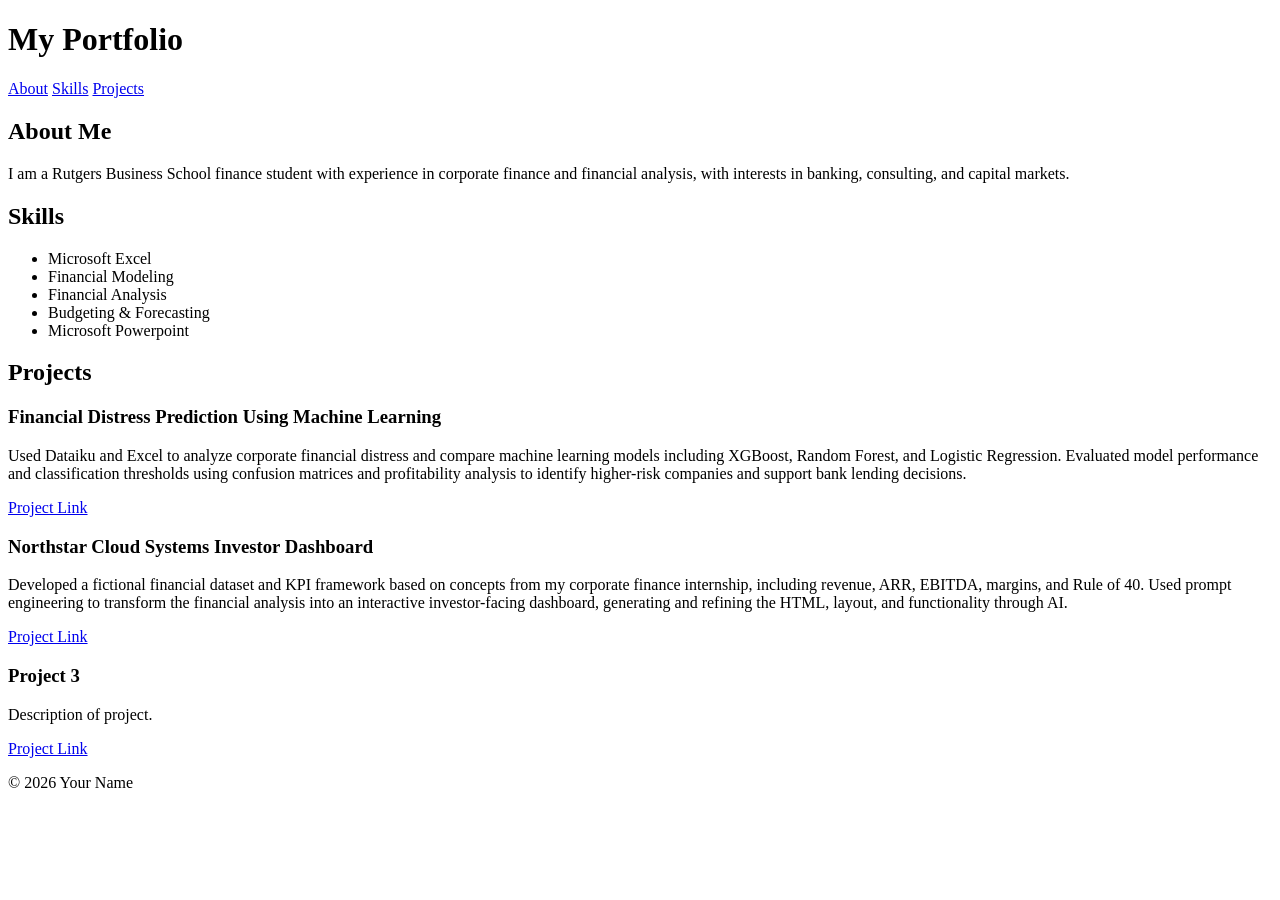
==== index.html @ caa66e5c "Update index.html" ====
<!DOCTYPE html>
<html lang="en">

<head>
    <meta charset="UTF-8">
    <meta name="viewport" content="width=device-width, initial-scale=1.0">
    <title>My Portfolio</title>
</head>

<body>

    <!-- Header -->
    <header>
        <h1>My Portfolio</h1>

        <nav>
            <a href="#about">About</a>
            <a href="#skills">Skills</a>
            <a href="#projects">Projects</a>
        </nav>
    </header>


    <!-- Personal Statement -->
    <section id="about">
        <h2>About Me</h2>

        <p>
            I am a Rutgers Business School finance student with experience in corporate finance and financial analysis, with interests in banking, consulting, and capital markets.
        </p>
    </section>


    <!-- Skills -->
    <section id="skills">
        <h2>Skills</h2>

        <ul>
            <li>Microsoft Excel</li>
            <li>Financial Modeling</li>
            <li>Financial Analysis</li>
            <li>Budgeting & Forecasting</li>
            <li>Microsoft Powerpoint</li>
        </ul>
    </section>


    <!-- Projects -->
    <section id="projects">
        <h2>Projects</h2>

        <div>
            <h3>Financial Distress Prediction Using Machine Learning</h3>
            <p>
                Used Dataiku and Excel to analyze corporate financial distress and compare machine learning models including XGBoost, Random Forest, and Logistic Regression. Evaluated model performance and classification thresholds using confusion matrices and profitability analysis to identify higher-risk companies and support bank lending decisions.
            </p>    
            <a href="Financial-Distress-2026Spring.xlsx">Project Link</a>
        </div>

        <div>
            <h3>Northstar Cloud Systems Investor Dashboard</h3>
            <p>
                Developed a fictional financial dataset and KPI framework based on concepts from my corporate finance internship, including revenue, ARR, EBITDA, margins, and Rule of 40. Used prompt engineering to transform the financial analysis into an interactive investor-facing dashboard, generating and refining the HTML, layout, and functionality through AI.
            </p>
            <a href="Northstar_Investor_Financial_Dashboard.html">Project Link</a>
        </div>

        <div>
            <h3>Project 3</h3>
            <p>Description of project.</p>
            <a href="#">Project Link</a>
        </div>

    </section>


    <!-- Footer -->
    <footer>
        <p>© 2026 Your Name</p>
    </footer>

</body>

</html>
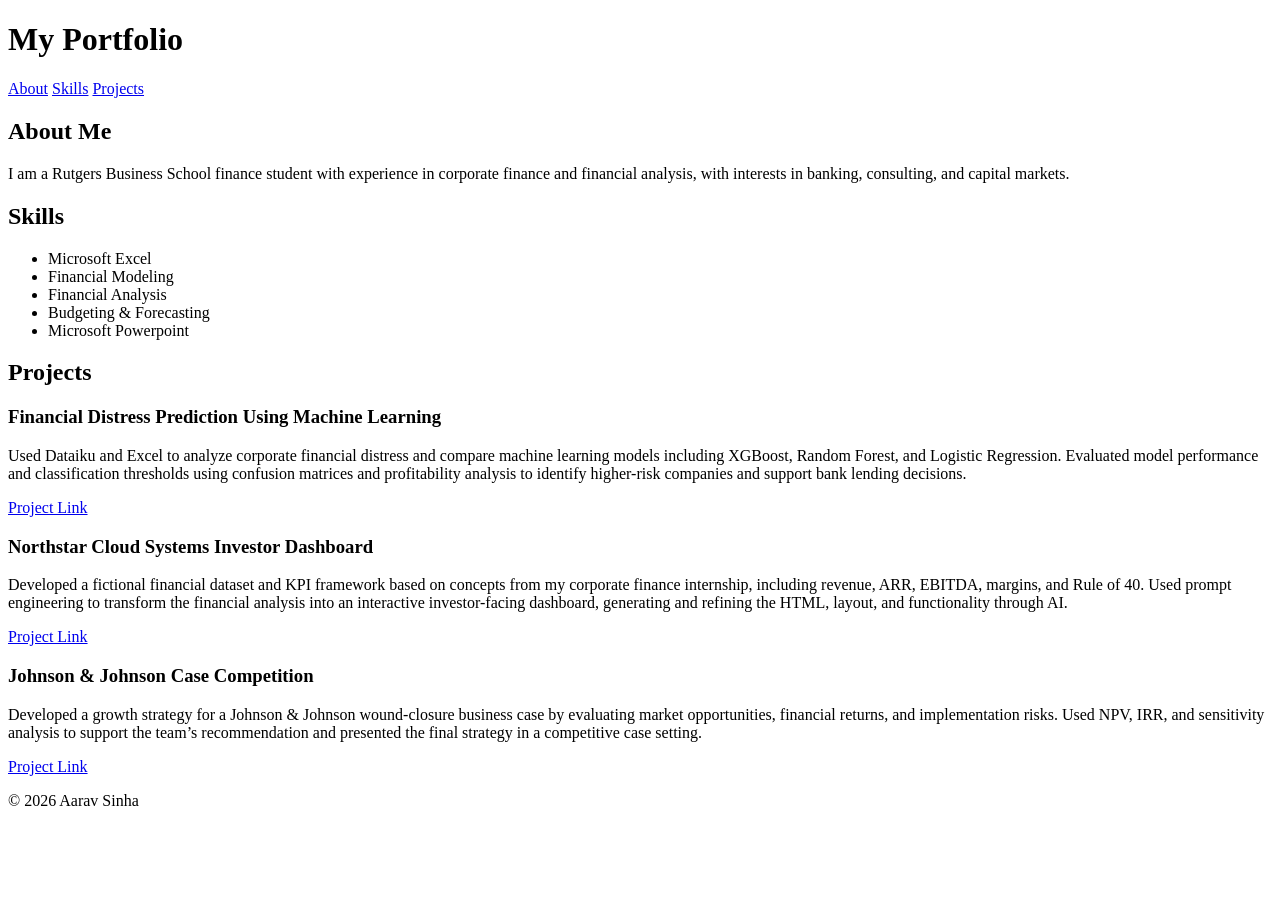
==== commit e654c40c: "Update index.html" ====
--- a/index.html
+++ b/index.html
@@ -66,9 +66,11 @@
         </div>
 
         <div>
-            <h3>Project 3</h3>
-            <p>Description of project.</p>
-            <a href="#">Project Link</a>
+            <h3>Johnson & Johnson Case Competition</h3>
+            <p>
+                Developed a growth strategy for a Johnson & Johnson wound-closure business case by evaluating market opportunities, financial returns, and implementation risks. Used NPV, IRR, and sensitivity analysis to support the team’s recommendation and presented the final strategy in a competitive case setting.
+            </p>
+            <a href="J&J-Case.pdf">Project Link</a>
         </div>
 
     </section>
@@ -76,7 +78,7 @@
 
     <!-- Footer -->
     <footer>
-        <p>© 2026 Your Name</p>
+        <p>© 2026 Aarav Sinha</p>
     </footer>
 
 </body>
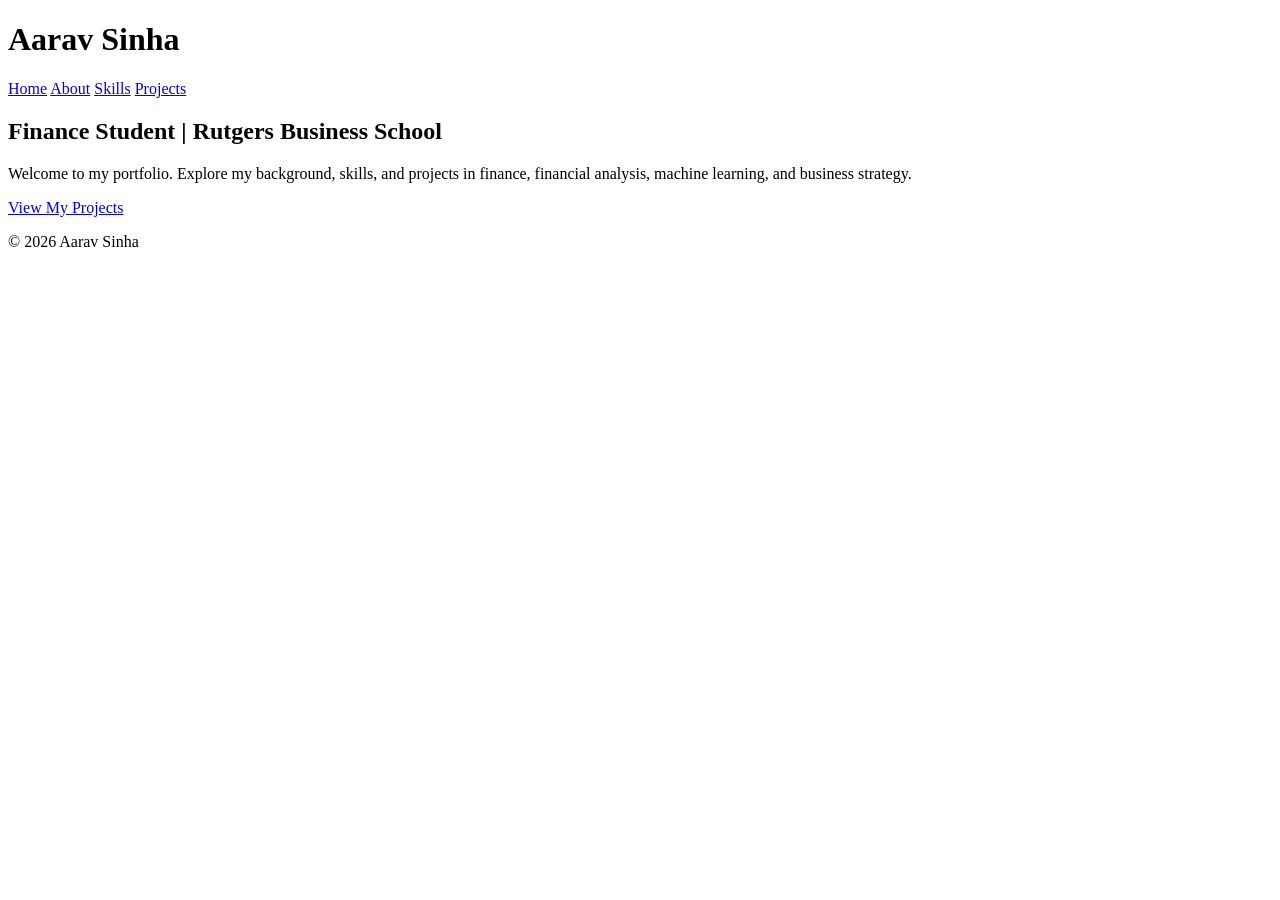
==== commit c88c03e3: "Update index.html" ====
--- a/index.html
+++ b/index.html
@@ -4,79 +4,34 @@
 <head>
     <meta charset="UTF-8">
     <meta name="viewport" content="width=device-width, initial-scale=1.0">
-    <title>My Portfolio</title>
+    <title>Aarav Sinha | Portfolio</title>
+    <link rel="stylesheet" href="style.css">
 </head>
 
 <body>
 
-    <!-- Header -->
     <header>
-        <h1>My Portfolio</h1>
+        <h1>Aarav Sinha</h1>
 
         <nav>
-            <a href="#about">About</a>
-            <a href="#skills">Skills</a>
-            <a href="#projects">Projects</a>
+            <a href="index.html">Home</a>
+            <a href="about.html">About</a>
+            <a href="skills.html">Skills</a>
+            <a href="projects.html">Projects</a>
         </nav>
     </header>
 
-
-    <!-- Personal Statement -->
-    <section id="about">
-        <h2>About Me</h2>
+    <main class="home">
+        <h2>Finance Student | Rutgers Business School</h2>
 
         <p>
-            I am a Rutgers Business School finance student with experience in corporate finance and financial analysis, with interests in banking, consulting, and capital markets.
+            Welcome to my portfolio. Explore my background, skills, and projects in
+            finance, financial analysis, machine learning, and business strategy.
         </p>
-    </section>
 
+        <a class="button" href="projects.html">View My Projects</a>
+    </main>
 
-    <!-- Skills -->
-    <section id="skills">
-        <h2>Skills</h2>
-
-        <ul>
-            <li>Microsoft Excel</li>
-            <li>Financial Modeling</li>
-            <li>Financial Analysis</li>
-            <li>Budgeting & Forecasting</li>
-            <li>Microsoft Powerpoint</li>
-        </ul>
-    </section>
-
-
-    <!-- Projects -->
-    <section id="projects">
-        <h2>Projects</h2>
-
-        <div>
-            <h3>Financial Distress Prediction Using Machine Learning</h3>
-            <p>
-                Used Dataiku and Excel to analyze corporate financial distress and compare machine learning models including XGBoost, Random Forest, and Logistic Regression. Evaluated model performance and classification thresholds using confusion matrices and profitability analysis to identify higher-risk companies and support bank lending decisions.
-            </p>    
-            <a href="Financial-Distress-2026Spring.xlsx">Project Link</a>
-        </div>
-
-        <div>
-            <h3>Northstar Cloud Systems Investor Dashboard</h3>
-            <p>
-                Developed a fictional financial dataset and KPI framework based on concepts from my corporate finance internship, including revenue, ARR, EBITDA, margins, and Rule of 40. Used prompt engineering to transform the financial analysis into an interactive investor-facing dashboard, generating and refining the HTML, layout, and functionality through AI.
-            </p>
-            <a href="Northstar_Investor_Financial_Dashboard.html">Project Link</a>
-        </div>
-
-        <div>
-            <h3>Johnson & Johnson Case Competition</h3>
-            <p>
-                Developed a growth strategy for a Johnson & Johnson wound-closure business case by evaluating market opportunities, financial returns, and implementation risks. Used NPV, IRR, and sensitivity analysis to support the team’s recommendation and presented the final strategy in a competitive case setting.
-            </p>
-            <a href="J&J-Case.pdf">Project Link</a>
-        </div>
-
-    </section>
-
-
-    <!-- Footer -->
     <footer>
         <p>© 2026 Aarav Sinha</p>
     </footer>
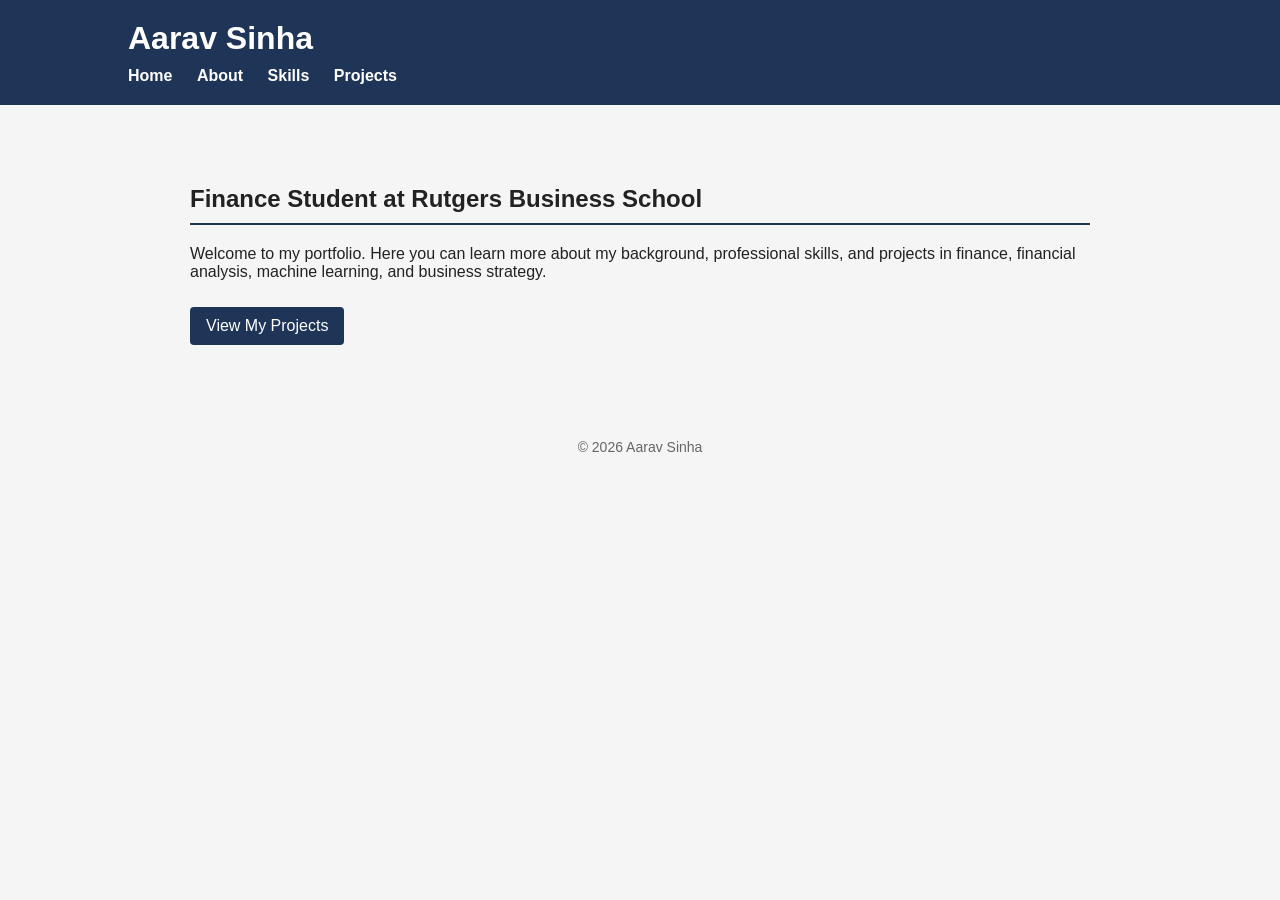
==== commit 09f33e44: "Update index.html" ====
--- a/index.html
+++ b/index.html
@@ -11,25 +11,30 @@
 <body>
 
     <header>
-        <h1>Aarav Sinha</h1>
+        <div class="header-container">
+            <h1>Aarav Sinha</h1>
 
-        <nav>
-            <a href="index.html">Home</a>
-            <a href="about.html">About</a>
-            <a href="skills.html">Skills</a>
-            <a href="projects.html">Projects</a>
-        </nav>
+            <nav>
+                <a href="index.html">Home</a>
+                <a href="about.html">About</a>
+                <a href="skills.html">Skills</a>
+                <a href="projects.html">Projects</a>
+            </nav>
+        </div>
     </header>
 
-    <main class="home">
-        <h2>Finance Student | Rutgers Business School</h2>
+    <main class="home-page">
+        <section class="home-intro">
+            <h2>Finance Student at Rutgers Business School</h2>
 
-        <p>
-            Welcome to my portfolio. Explore my background, skills, and projects in
-            finance, financial analysis, machine learning, and business strategy.
-        </p>
+            <p>
+                Welcome to my portfolio. Here you can learn more about my background,
+                professional skills, and projects in finance, financial analysis,
+                machine learning, and business strategy.
+            </p>
 
-        <a class="button" href="projects.html">View My Projects</a>
+            <a class="button" href="projects.html">View My Projects</a>
+        </section>
     </main>
 
     <footer>
--- a/style.css
+++ b/style.css
@@ -0,0 +1,130 @@
+body {
+    margin: 0;
+    font-family: Arial, Helvetica, sans-serif;
+    background-color: #f5f5f5;
+    color: #222;
+}
+
+
+/* Header */
+
+header {
+    background-color: #1f3557;
+    color: white;
+    padding: 20px 10%;
+}
+
+header h1 {
+    margin: 0 0 10px 0;
+}
+
+
+/* Navigation */
+
+nav a {
+    color: white;
+    text-decoration: none;
+    margin-right: 20px;
+    font-weight: bold;
+}
+
+nav a:hover {
+    text-decoration: underline;
+}
+
+
+/* Main Content */
+
+main {
+    max-width: 900px;
+    margin: 40px auto;
+    padding: 20px;
+}
+
+section h2 {
+    border-bottom: 2px solid #1f3557;
+    padding-bottom: 10px;
+}
+
+
+/* Homepage */
+
+.home {
+    text-align: center;
+    padding-top: 80px;
+    min-height: 400px;
+}
+
+.home h2 {
+    font-size: 30px;
+}
+
+.home p {
+    max-width: 650px;
+    margin: 20px auto 30px auto;
+    line-height: 1.6;
+}
+
+
+/* Skills */
+
+.skills-list {
+    display: flex;
+    flex-wrap: wrap;
+    gap: 15px;
+    margin-top: 25px;
+}
+
+.skill {
+    background-color: white;
+    padding: 15px 20px;
+    border: 1px solid #ddd;
+    border-radius: 5px;
+}
+
+
+/* Projects */
+
+.project-card {
+    background-color: white;
+    padding: 25px;
+    margin: 25px 0;
+    border: 1px solid #ddd;
+    border-radius: 6px;
+}
+
+.project-card h3 {
+    margin-top: 0;
+    color: #1f3557;
+}
+
+.project-card p {
+    line-height: 1.6;
+}
+
+
+/* Buttons */
+
+.button {
+    display: inline-block;
+    background-color: #1f3557;
+    color: white;
+    text-decoration: none;
+    padding: 10px 16px;
+    border-radius: 4px;
+    margin-top: 10px;
+}
+
+.button:hover {
+    background-color: #2d4d7c;
+}
+
+
+/* Footer */
+
+footer {
+    text-align: center;
+    padding: 20px;
+    color: #666;
+    font-size: 14px;
+}
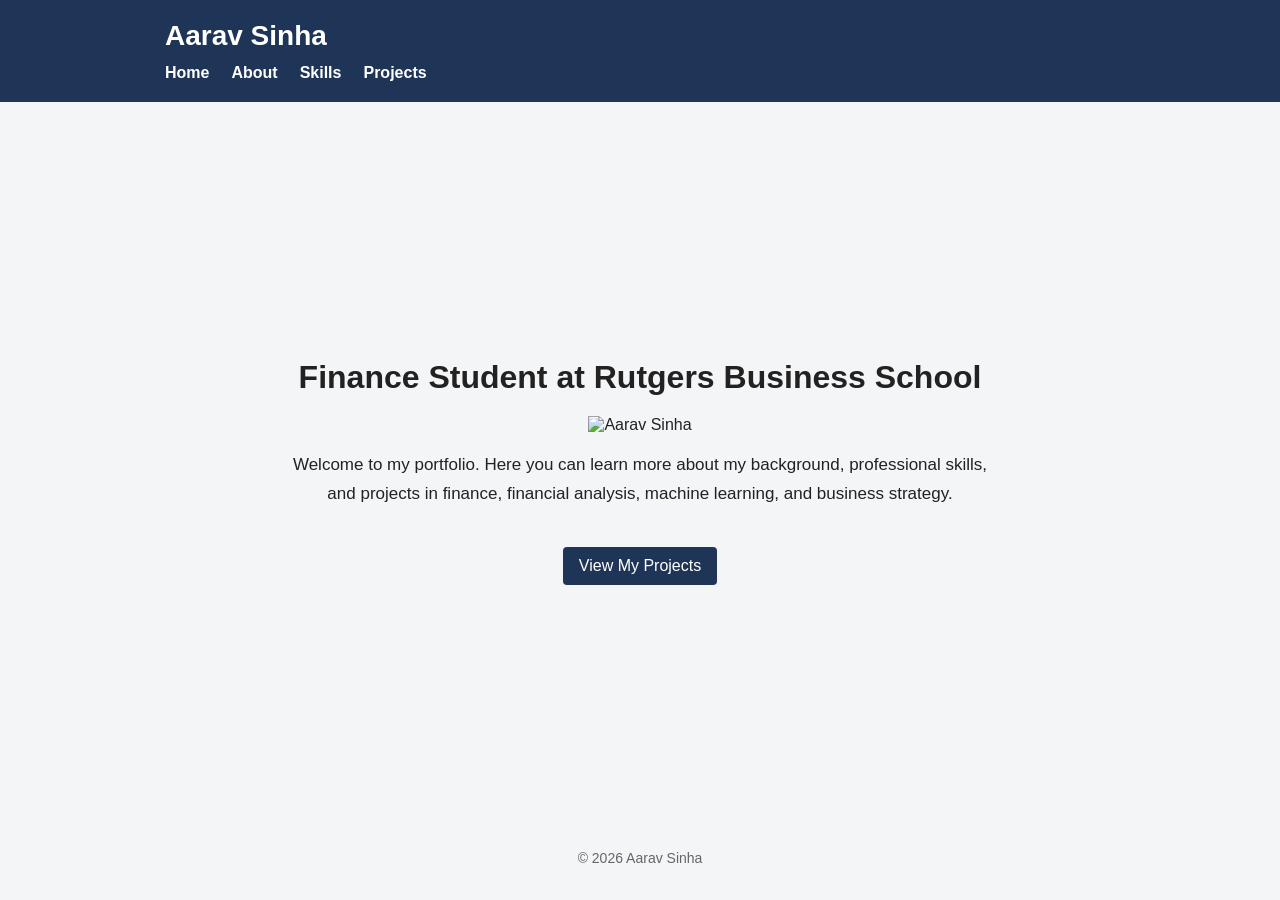
==== commit 81810e6f: "Update index.html" ====
--- a/index.html
+++ b/index.html
@@ -27,6 +27,12 @@
         <section class="home-intro">
             <h2>Finance Student at Rutgers Business School</h2>
 
+            <img
+                    src="profile.png"
+                    alt="Aarav Sinha"
+                    class="profile-picture"
+                >
+            
             <p>
                 Welcome to my portfolio. Here you can learn more about my background,
                 professional skills, and projects in finance, financial analysis,
--- a/style.css
+++ b/style.css
@@ -1,8 +1,17 @@
+/* General page styling */
+
+* {
+    box-sizing: border-box;
+}
+
 body {
     margin: 0;
     font-family: Arial, Helvetica, sans-serif;
-    background-color: #f5f5f5;
-    color: #222;
+    background-color: #f4f5f7;
+    color: #222222;
+    min-height: 100vh;
+    display: flex;
+    flex-direction: column;
 }
 
 
@@ -11,20 +20,32 @@
 header {
     background-color: #1f3557;
     color: white;
-    padding: 20px 10%;
+    padding: 20px 0;
+}
+
+.header-container {
+    max-width: 1000px;
+    margin: 0 auto;
+    padding: 0 25px;
 }
 
 header h1 {
-    margin: 0 0 10px 0;
+    margin: 0 0 12px 0;
+    font-size: 28px;
 }
 
 
 /* Navigation */
+
+nav {
+    display: flex;
+    gap: 22px;
+    flex-wrap: wrap;
+}
 
 nav a {
     color: white;
     text-decoration: none;
-    margin-right: 20px;
     font-weight: bold;
 }
 
@@ -33,36 +54,57 @@
 }
 
 
-/* Main Content */
+/* Main content */
 
 main {
-    max-width: 900px;
-    margin: 40px auto;
-    padding: 20px;
-}
-
-section h2 {
+    width: 100%;
+    max-width: 1000px;
+    margin: 0 auto;
+    padding: 40px 25px;
+    flex: 1;
+}
+
+.content-section {
+    background-color: white;
+    padding: 30px;
+    border: 1px solid #dddddd;
+    border-radius: 6px;
+}
+
+.content-section h2 {
+    margin-top: 0;
+    padding-bottom: 10px;
     border-bottom: 2px solid #1f3557;
-    padding-bottom: 10px;
-}
-
-
-/* Homepage */
-
-.home {
+}
+
+.content-section p {
+    line-height: 1.6;
+}
+
+
+/* Home page */
+
+.home-page {
+    display: flex;
+    align-items: center;
+    justify-content: center;
+    min-height: 500px;
+}
+
+.home-intro {
     text-align: center;
-    padding-top: 80px;
-    min-height: 400px;
-}
-
-.home h2 {
-    font-size: 30px;
-}
-
-.home p {
-    max-width: 650px;
-    margin: 20px auto 30px auto;
-    line-height: 1.6;
+    max-width: 700px;
+}
+
+.home-intro h2 {
+    font-size: 32px;
+    margin-bottom: 20px;
+}
+
+.home-intro p {
+    font-size: 17px;
+    line-height: 1.7;
+    margin-bottom: 30px;
 }
 
 
@@ -75,22 +117,23 @@
     margin-top: 25px;
 }
 
-.skill {
-    background-color: white;
+.skill-card {
+    background-color: #f8f8f8;
+    border: 1px solid #d8d8d8;
     padding: 15px 20px;
-    border: 1px solid #ddd;
     border-radius: 5px;
-}
-
-
-/* Projects */
+    font-weight: bold;
+}
+
+
+/* Project cards */
 
 .project-card {
-    background-color: white;
+    background-color: #f9f9f9;
+    border: 1px solid #dddddd;
+    border-radius: 6px;
     padding: 25px;
-    margin: 25px 0;
-    border: 1px solid #ddd;
-    border-radius: 6px;
+    margin-top: 25px;
 }
 
 .project-card h3 {
@@ -112,7 +155,7 @@
     text-decoration: none;
     padding: 10px 16px;
     border-radius: 4px;
-    margin-top: 10px;
+    margin-top: 8px;
 }
 
 .button:hover {
@@ -125,6 +168,40 @@
 footer {
     text-align: center;
     padding: 20px;
-    color: #666;
+    color: #666666;
     font-size: 14px;
-}+}
+
+
+/* Mobile formatting */
+
+@media (max-width: 600px) {
+
+    header h1 {
+        font-size: 24px;
+    }
+
+    nav {
+        gap: 14px;
+    }
+
+    main {
+        padding: 25px 15px;
+    }
+
+    .content-section {
+        padding: 20px;
+    }
+
+    .home-intro h2 {
+        font-size: 26px;
+    }
+
+    .skills-list {
+        flex-direction: column;
+    }
+
+    .skill-card {
+        width: 100%;
+    }
+}
